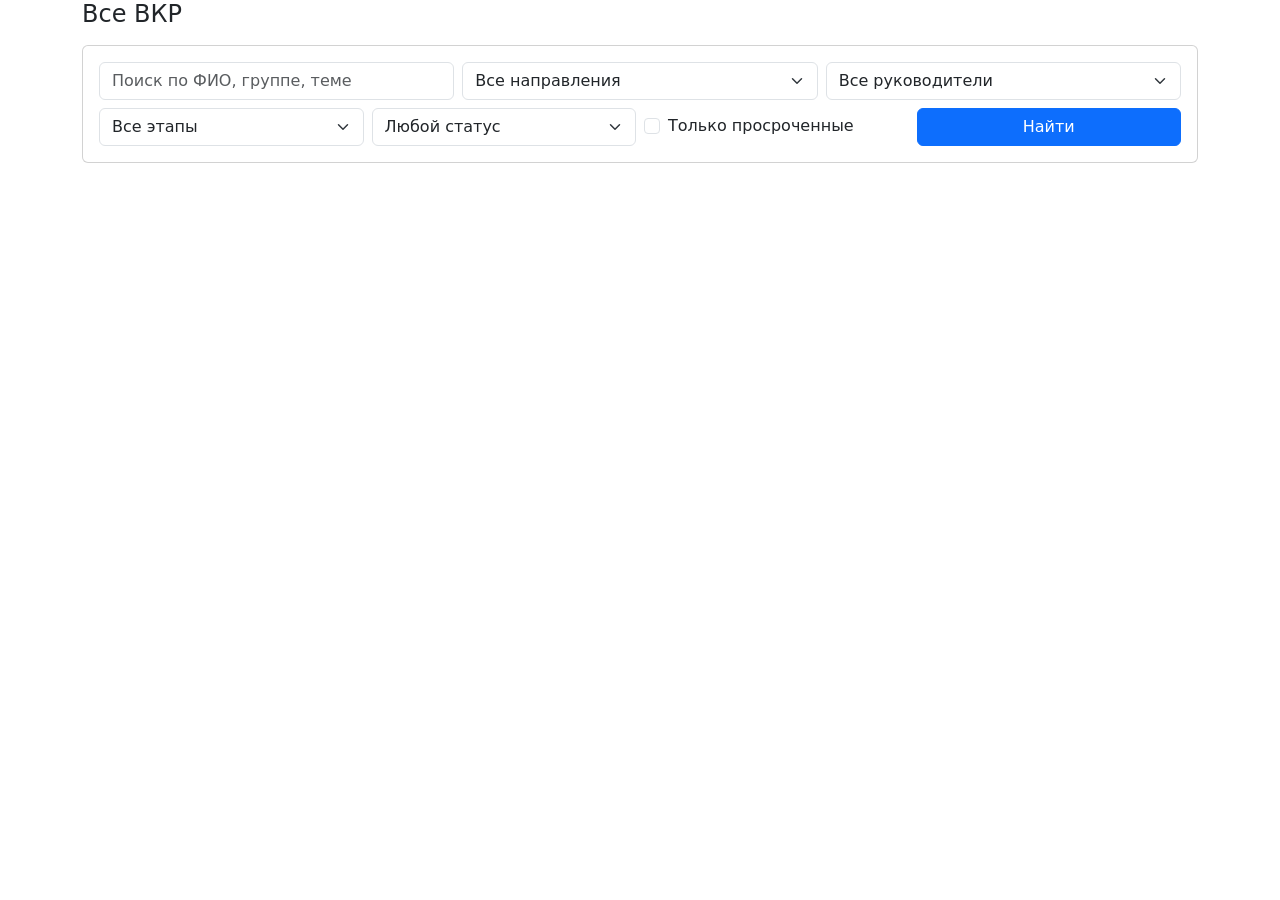
==== backend/static/admin.html @ d00056a7 "Кабинет админа(методиста): все ВКР с фильтрами, перенос дедлайна" ====
<!DOCTYPE html>
<html lang="ru">
<head>
    <meta charset="UTF-8">
    <meta name="viewport" content="width=device-width, initial-scale=1">
    <title>Все ВКР — CampusThesis</title>
    <link rel="icon" href="data:,">
    <link href="https://cdn.jsdelivr.net/npm/bootstrap@5.3.3/dist/css/bootstrap.min.css" rel="stylesheet">
    <link href="/css/style.css" rel="stylesheet">
</head>
<body>
    <div id="app-header"></div>

    <main class="container pb-5">
        <div id="page-message"></div>
        <h1 class="h4 mb-3">Все ВКР <span class="text-secondary fs-6" id="theses-count"></span></h1>

        <form id="filters-form" class="card mb-4">
            <div class="card-body row g-2">
                <div class="col-12 col-lg-4">
                    <input type="text" class="form-control" id="filter-search" placeholder="Поиск по ФИО, группе, теме">
                </div>
                <div class="col-6 col-lg-4">
                    <select class="form-select" id="filter-direction"><option value="">Все направления</option></select>
                </div>
                <div class="col-6 col-lg-4">
                    <select class="form-select" id="filter-supervisor"><option value="">Все руководители</option></select>
                </div>
                <div class="col-6 col-lg-3">
                    <select class="form-select" id="filter-stage">
                        <option value="">Все этапы</option>
                        <option value="1">1. План</option>
                        <option value="2">2. Первая глава</option>
                        <option value="3">3. Вторая глава</option>
                        <option value="4">4. Полный текст</option>
                        <option value="5">5. Нормоконтроль</option>
                        <option value="6">6. Предзащита</option>
                        <option value="7">7. Защита</option>
                    </select>
                </div>
                <div class="col-6 col-lg-3">
                    <select class="form-select" id="filter-status">
                        <option value="">Любой статус</option>
                        <option value="in_progress">В работе</option>
                        <option value="defended">Защищена</option>
                    </select>
                </div>
                <div class="col-6 col-lg-3 d-flex align-items-center">
                    <div class="form-check">
                        <input class="form-check-input" type="checkbox" id="filter-overdue">
                        <label class="form-check-label" for="filter-overdue">Только просроченные</label>
                    </div>
                </div>
                <div class="col-6 col-lg-3">
                    <button type="submit" class="btn btn-primary w-100">Найти</button>
                </div>
            </div>
        </form>

        <div class="d-flex flex-column gap-3" id="theses-list"></div>
    </main>

    <script src="https://cdn.jsdelivr.net/npm/bootstrap@5.3.3/dist/js/bootstrap.bundle.min.js"></script>
    <script src="/js/common.js"></script>
    <script>
        const user = requireRole("admin");


        function addParam(params, name, elementId) {
            const value = document.getElementById(elementId).value.trim();
            if (value) params.append(name, value);
        }

        async function loadTheses() {
            const params = new URLSearchParams();
            params.append("admin_id", user.user_id);
            addParam(params, "search", "filter-search");
            addParam(params, "direction_id", "filter-direction");
            addParam(params, "supervisor_id", "filter-supervisor");
            addParam(params, "stage_num", "filter-stage");
            addParam(params, "status", "filter-status");
            if (document.getElementById("filter-overdue").checked) params.append("overdue_only", "true");

            const data = await api(`/api/admin/theses?${params}`);
            document.getElementById("theses-count").textContent = `найдено: ${data.theses.length}`;
            document.getElementById("theses-list").innerHTML = data.theses.map(renderThesis).join("")
                || '<p class="text-secondary">ВКР не найдено.</p>';
        }

        function renderThesis(thesis) {
            const stage = thesis.current_stage;
            let stageInfo = '<p class="mb-0 text-success">Все этапы пройдены, ВКР защищена</p>';
            if (stage) {
                const overdue = stage.is_overdue ? '<span class="badge bg-danger">Просрочен</span>' : "";
                stageInfo = `
                    <div class="d-flex flex-wrap align-items-center gap-2 mb-1">
                        <span>Этап ${stage.order_num}. ${escapeHtml(stage.name)}</span>
                        ${statusBadge(STAGE_STATUSES, stage.status)} ${overdue}
                    </div>
                    <p class="small text-secondary mb-2">Дедлайн: ${formatDate(stage.deadline)}</p>
                    ${renderDeadlineForm(stage.id)}`;
            }

            return `
                <div class="card">
                    <div class="card-body">
                        <div class="fw-semibold">${escapeHtml(thesis.student.full_name)}, ${escapeHtml(thesis.student.group_name)}</div>
                        <p class="small text-secondary mb-1">${escapeHtml(thesis.topic.title)}</p>
                        <p class="small mb-2">Руководитель: ${escapeHtml(thesis.supervisor.full_name)}
                            (${escapeHtml(thesis.supervisor.department)})</p>
                        ${stageInfo}
                    </div>
                </div>`;
        }

        // Форма переноса дедлайна текущего этапа
        function renderDeadlineForm(stageId) {
            return `
                <div class="border-top pt-2">
                    <div class="row g-2">
                        <div class="col-12 col-md-3">
                            <input type="date" class="form-control" id="deadline-${stageId}">
                        </div>
                        <div class="col-12 col-md-6">
                            <input type="text" class="form-control" id="reason-${stageId}" placeholder="Причина (необязательно)">
                        </div>
                        <div class="col-12 col-md-3">
                            <button class="btn btn-outline-primary w-100" onclick="changeDeadline(${stageId})">Перенести дедлайн</button>
                        </div>
                    </div>
                </div>`;
        }

        // Переносит дедлайн этапа
        async function changeDeadline(stageId) {
            const newDeadline = document.getElementById(`deadline-${stageId}`).value;
            if (!newDeadline) {
                showMessage("page-message", "Выберите новую дату дедлайна");
                return;
            }
            try {
                await api(`/api/admin/stages/${stageId}/deadline`, {
                    method: "PATCH",
                    body: {
                        admin_id: user.user_id,
                        new_deadline: newDeadline,
                        reason: document.getElementById(`reason-${stageId}`).value.trim() || null,
                    },
                });
                showMessage("page-message", "Дедлайн перенесен, студент получил уведомление", "success");
                loadTheses();
            } catch (error) {
                showMessage("page-message", error.message);
            }
        }


        // Фильтры
        function fillSelect(selectId, items, getText) {
            const select = document.getElementById(selectId);
            select.innerHTML += items.map(item =>
                `<option value="${item.id}">${escapeHtml(getText(item))}</option>`).join("");
        }

        async function loadFilters() {
            fillSelect("filter-direction", await api("/api/directions"), d => `${d.code} ${d.name}`);
            fillSelect("filter-supervisor", await api("/api/supervisors"), s => s.full_name);
        }

        document.getElementById("filters-form").addEventListener("submit", (event) => {
            event.preventDefault();
            loadTheses();
        });
        document.getElementById("filters-form").addEventListener("change", loadTheses);

        if (user) {
            renderHeader();
            loadFilters();
            loadTheses();
        }
    </script>
</body>
</html>
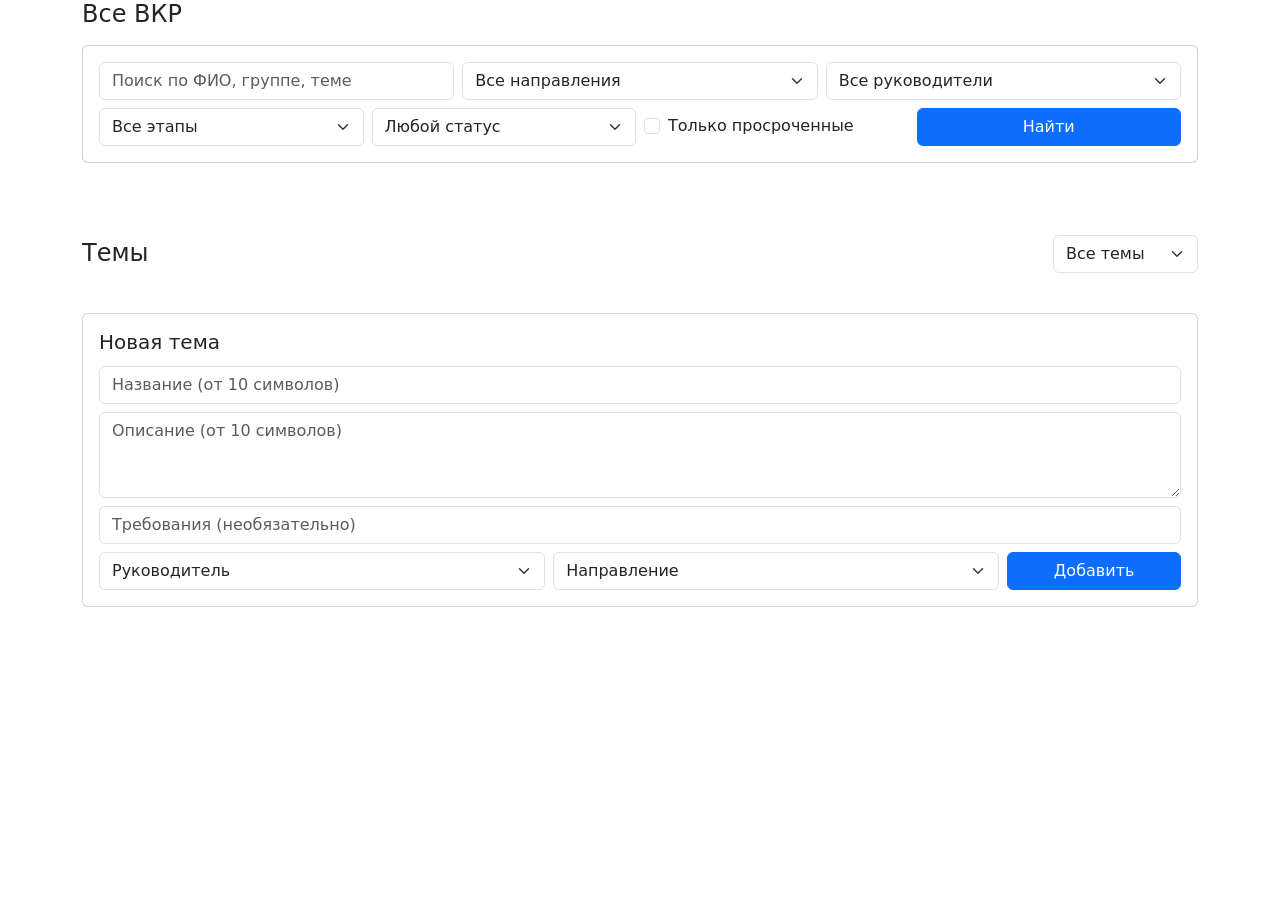
==== commit a0fbfe5e: "Версия 1.0.0. Админ: создание и архивирование тем. Небольшие правки в тестовых данных. README" ====
--- a/backend/static/admin.html
+++ b/backend/static/admin.html
@@ -58,6 +58,50 @@
         </form>
 
         <div class="d-flex flex-column gap-3" id="theses-list"></div>
+        
+        <div class="d-flex justify-content-between align-items-center mt-5 mb-3">
+            <h2 class="h4 mb-0">Темы</h2>
+            <select class="form-select w-auto" id="topics-state">
+                <option value="">Все темы</option>
+                <option value="available">Свободные</option>
+                <option value="taken">Занятые</option>
+                <option value="archived">В архиве</option>
+            </select>
+        </div>
+
+
+        <div class="list-group" id="topics-list"></div>
+
+        
+        <form class="card mt-4" id="topic-form">
+            <div class="card-body row g-2">
+                <h2 class="h5 mb-1">Новая тема</h2>
+                <div class="col-12">
+                    <input type="text" class="form-control" id="topic-title" placeholder="Название (от 10 символов)"
+                           minlength="10" required>
+                </div>
+                <div class="col-12">
+                    <textarea class="form-control" id="topic-description" rows="3" placeholder="Описание (от 10 символов)"
+                              minlength="10" required></textarea>
+                </div>
+                <div class="col-12">
+                    <input type="text" class="form-control" id="topic-requirements" placeholder="Требования (необязательно)">
+                </div>
+                <div class="col-12 col-md-5">
+                    <select class="form-select" id="topic-supervisor" required>
+                        <option value="">Руководитель</option>
+                    </select>
+                </div>
+                <div class="col-12 col-md-5">
+                    <select class="form-select" id="topic-direction" required>
+                        <option value="">Направление</option>
+                    </select>
+                </div>
+                <div class="col-12 col-md-2">
+                    <button type="submit" class="btn btn-primary w-100">Добавить</button>
+                </div>
+            </div>
+        </form>
     </main>
 
     <script src="https://cdn.jsdelivr.net/npm/bootstrap@5.3.3/dist/js/bootstrap.bundle.min.js"></script>
@@ -155,6 +199,88 @@
         }
 
 
+        // Архивация
+        async function loadTopics() {
+            const state = document.getElementById("topics-state").value;
+            const address = state
+                ? `/api/admin/topics?admin_id=${user.user_id}&state=${state}`
+                : `/api/admin/topics?admin_id=${user.user_id}`;
+            const data = await api(address);
+            document.getElementById("topics-list").innerHTML = data.topics.map(renderTopic).join("")
+                || '<p class="text-secondary">Тем нет.</p>';
+        }
+
+        function renderTopic(topic) {
+            let state = '<span class="badge bg-success">Свободна</span>';
+            if (topic.is_archived) {
+                state = '<span class="badge bg-secondary">В архиве</span>';
+            } else if (topic.student) {
+                state = '<span class="badge bg-primary">Занята</span>';
+            }
+            const student = topic.student ? ` · студент: ${escapeHtml(topic.student)}` : "";
+
+            // Занятую тему в архив нельзя
+            let button = "";
+            if (topic.is_archived) {
+                button = `<button class="btn btn-outline-secondary btn-sm" onclick="setArchived(${topic.id}, false)">Вернуть</button>`;
+            } else if (!topic.student) {
+                button = `<button class="btn btn-outline-secondary btn-sm" onclick="setArchived(${topic.id}, true)">В архив</button>`;
+            }
+
+            return `
+                <div class="list-group-item d-flex justify-content-between align-items-center gap-2">
+                    <div>
+                        <div>${escapeHtml(topic.title)} ${state}</div>
+                        <div class="small text-secondary">${escapeHtml(topic.supervisor.full_name)}${student}</div>
+                    </div>
+                    ${button}
+                </div>`;
+        }
+
+        // Убирает тему в архив или возвращает из него
+        async function setArchived(topicId, archived) {
+            try {
+                await api(`/api/admin/topics/${topicId}`, {
+                    method: "PATCH",
+                    body: { admin_id: user.user_id, is_archived: archived },
+                });
+                const text = archived ? "Тема убрана в архив и скрыта из каталога" : "Тема возвращена из архива";
+                showMessage("page-message", text, "success");
+                loadTopics();
+            } catch (error) {
+                showMessage("page-message", error.message);
+            }
+        }
+
+        document.getElementById("topics-state").addEventListener("change", loadTopics);
+
+        
+        // Добавляет новую тему в каталог
+        async function createTopic(event) {
+            event.preventDefault();
+            try {
+                await api("/api/admin/topics", {
+                    method: "POST",
+                    body: {
+                        admin_id: user.user_id,
+                        title: document.getElementById("topic-title").value.trim(),
+                        description: document.getElementById("topic-description").value.trim(),
+                        requirements: document.getElementById("topic-requirements").value.trim() || null,
+                        supervisor_id: Number(document.getElementById("topic-supervisor").value),
+                        direction_id: Number(document.getElementById("topic-direction").value),
+                    },
+                });
+                document.getElementById("topic-form").reset();
+                showMessage("page-message", "Тема добавлена в каталог", "success");
+                loadTopics();
+            } catch (error) {
+                showMessage("page-message", error.message);
+            }
+        }
+
+        document.getElementById("topic-form").addEventListener("submit", createTopic);
+
+
         // Фильтры
         function fillSelect(selectId, items, getText) {
             const select = document.getElementById(selectId);
@@ -163,8 +289,12 @@
         }
 
         async function loadFilters() {
-            fillSelect("filter-direction", await api("/api/directions"), d => `${d.code} ${d.name}`);
-            fillSelect("filter-supervisor", await api("/api/supervisors"), s => s.full_name);
+            const directions = await api("/api/directions");
+            const supervisors = await api("/api/supervisors");
+            fillSelect("filter-direction", directions, d => `${d.code} ${d.name}`);
+            fillSelect("filter-supervisor", supervisors, s => s.full_name);
+            fillSelect("topic-direction", directions, d => `${d.code} ${d.name}`);
+            fillSelect("topic-supervisor", supervisors, s => s.full_name);
         }
 
         document.getElementById("filters-form").addEventListener("submit", (event) => {
@@ -177,6 +307,7 @@
             renderHeader();
             loadFilters();
             loadTheses();
+            loadTopics();
         }
     </script>
 </body>
